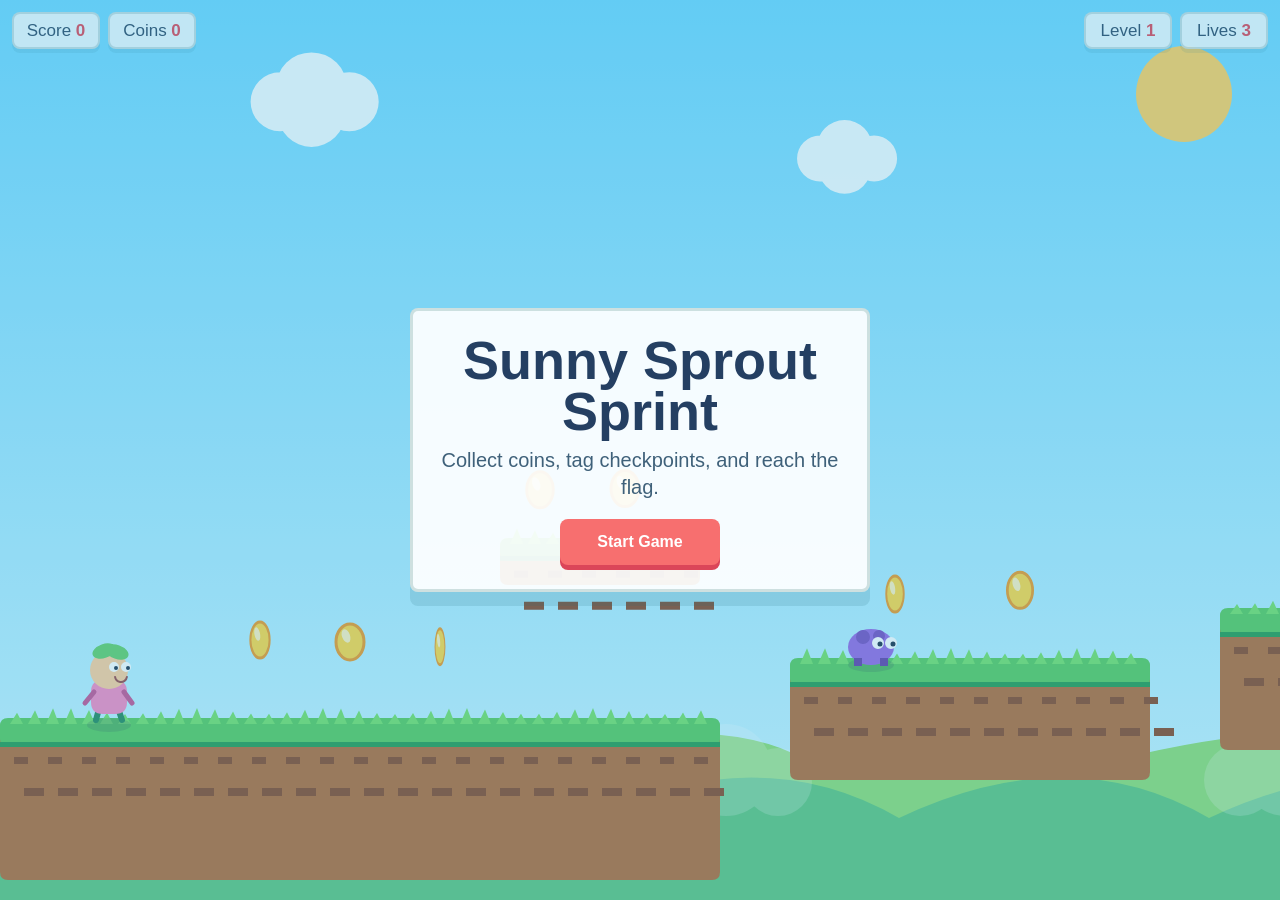
==== index.html @ 636f0938 "add-jump-and-run" ====
<!doctype html>
<html lang="en">
<head>
  <meta charset="utf-8">
  <meta name="viewport" content="width=device-width, initial-scale=1, viewport-fit=cover">
  <title>Sunny Sprout Sprint</title>
  <link rel="stylesheet" href="css/styles.css">
</head>
<body>
  <main class="game-shell" aria-label="Sunny Sprout Sprint platformer game">
    <canvas id="gameCanvas" width="1280" height="720" aria-label="Game canvas"></canvas>

    <section class="hud" aria-label="Game status">
      <div class="hud-group">
        <span>Score <strong id="scoreValue">0</strong></span>
        <span>Coins <strong id="coinValue">0</strong></span>
      </div>
      <div class="hud-group">
        <span>Level <strong id="levelValue">1</strong></span>
        <span>Lives <strong id="livesValue">3</strong></span>
      </div>
    </section>

    <section id="messagePanel" class="message-panel" aria-live="polite">
      <div class="message-card">
        <h1 id="messageTitle">Sunny Sprout Sprint</h1>
        <p id="messageText">Collect coins, tag checkpoints, and reach the flag.</p>
        <button id="primaryAction" type="button">Start Game</button>
      </div>
    </section>

    <section id="touchControls" class="touch-controls" aria-label="Touch controls">
      <div class="touch-row">
        <button class="touch-button" type="button" data-control="left" aria-label="Move left">‹</button>
        <button class="touch-button" type="button" data-control="right" aria-label="Move right">›</button>
      </div>
      <button class="touch-button jump-button" type="button" data-control="jump" aria-label="Jump">↑</button>
    </section>
  </main>

  <script src="js/config.js"></script>
  <script src="js/audio.js"></script>
  <script src="js/input.js"></script>
  <script src="js/levels.js"></script>
  <script src="js/particles.js"></script>
  <script src="js/entities.js"></script>
  <script src="js/renderer.js"></script>
  <script src="js/game.js"></script>
</body>
</html>
---- css/styles.css ----
:root {
  color-scheme: light;
  --panel-bg: rgba(255, 255, 255, 0.86);
  --panel-border: rgba(54, 119, 128, 0.22);
  --ink: #1d3850;
  --accent: #f76f6f;
  --accent-strong: #db4659;
  --sun: #ffd166;
}

* {
  box-sizing: border-box;
}

html,
body {
  width: 100%;
  height: 100%;
  margin: 0;
  overflow: hidden;
  background: #86dfff;
  color: var(--ink);
  font-family: "Trebuchet MS", "Segoe UI", sans-serif;
  touch-action: none;
  user-select: none;
}

button {
  font: inherit;
}

.game-shell {
  position: relative;
  width: 100vw;
  height: 100vh;
  min-height: 420px;
  overflow: hidden;
  background: #7cd7ff;
}

#gameCanvas {
  display: block;
  width: 100%;
  height: 100%;
}

.hud {
  position: absolute;
  top: max(12px, env(safe-area-inset-top));
  left: max(12px, env(safe-area-inset-left));
  right: max(12px, env(safe-area-inset-right));
  display: flex;
  justify-content: space-between;
  gap: 12px;
  pointer-events: none;
}

.hud-group {
  display: flex;
  flex-wrap: wrap;
  gap: 8px;
}

.hud span {
  min-width: 88px;
  padding: 8px 10px;
  border: 2px solid var(--panel-border);
  border-radius: 8px;
  background: var(--panel-bg);
  box-shadow: 0 4px 0 rgba(54, 119, 128, 0.12);
  color: #33516d;
  font-size: clamp(13px, 1.8vw, 17px);
  line-height: 1;
  text-align: center;
  white-space: nowrap;
}

.hud strong {
  color: #e04d5e;
}

.message-panel {
  position: absolute;
  inset: 0;
  display: grid;
  place-items: center;
  padding: 24px;
  background: rgba(42, 159, 205, 0.22);
}

.message-panel[hidden] {
  display: none;
}

.message-card {
  width: min(460px, calc(100vw - 32px));
  padding: 24px;
  border: 3px solid rgba(77, 134, 126, 0.24);
  border-radius: 8px;
  background: rgba(255, 255, 255, 0.92);
  box-shadow: 0 14px 0 rgba(35, 111, 122, 0.15);
  text-align: center;
}

.message-card h1 {
  margin: 0 0 10px;
  color: #243f62;
  font-size: clamp(30px, 5vw, 54px);
  line-height: 0.95;
}

.message-card p {
  margin: 0 0 18px;
  color: #3f617a;
  font-size: clamp(16px, 2.5vw, 20px);
  line-height: 1.35;
}

#primaryAction {
  min-width: 160px;
  min-height: 46px;
  padding: 10px 18px;
  border: 0;
  border-radius: 8px;
  background: var(--accent);
  box-shadow: 0 5px 0 var(--accent-strong);
  color: white;
  cursor: pointer;
  font-weight: 800;
}

#primaryAction:active {
  transform: translateY(3px);
  box-shadow: 0 2px 0 var(--accent-strong);
}

.touch-controls {
  position: absolute;
  left: max(14px, env(safe-area-inset-left));
  right: max(14px, env(safe-area-inset-right));
  bottom: max(14px, env(safe-area-inset-bottom));
  display: none;
  align-items: end;
  justify-content: space-between;
  gap: 16px;
  pointer-events: none;
}

.touch-row {
  display: flex;
  gap: 10px;
}

.touch-button {
  width: 58px;
  height: 58px;
  border: 2px solid rgba(255, 255, 255, 0.8);
  border-radius: 50%;
  background: rgba(255, 255, 255, 0.72);
  box-shadow: 0 5px 0 rgba(38, 112, 135, 0.22);
  color: #2b5872;
  font-size: 34px;
  font-weight: 900;
  line-height: 1;
  pointer-events: auto;
}

.jump-button {
  width: 68px;
  height: 68px;
  background: rgba(255, 209, 102, 0.82);
  color: #9a5325;
}

.touch-button:active,
.touch-button.is-pressed {
  transform: translateY(3px);
  box-shadow: 0 2px 0 rgba(38, 112, 135, 0.22);
}

@media (hover: none), (pointer: coarse), (max-width: 760px) {
  .touch-controls {
    display: flex;
  }

  .hud {
    align-items: flex-start;
  }

  .hud span {
    min-width: 70px;
    padding: 7px 8px;
  }

  .game-shell {
    min-height: 360px;
  }
}

@media (max-width: 540px) {
  .hud {
    gap: 8px;
  }

  .hud-group {
    max-width: 50%;
  }

  .hud span {
    font-size: 12px;
  }

  .message-card {
    padding: 20px;
  }
}
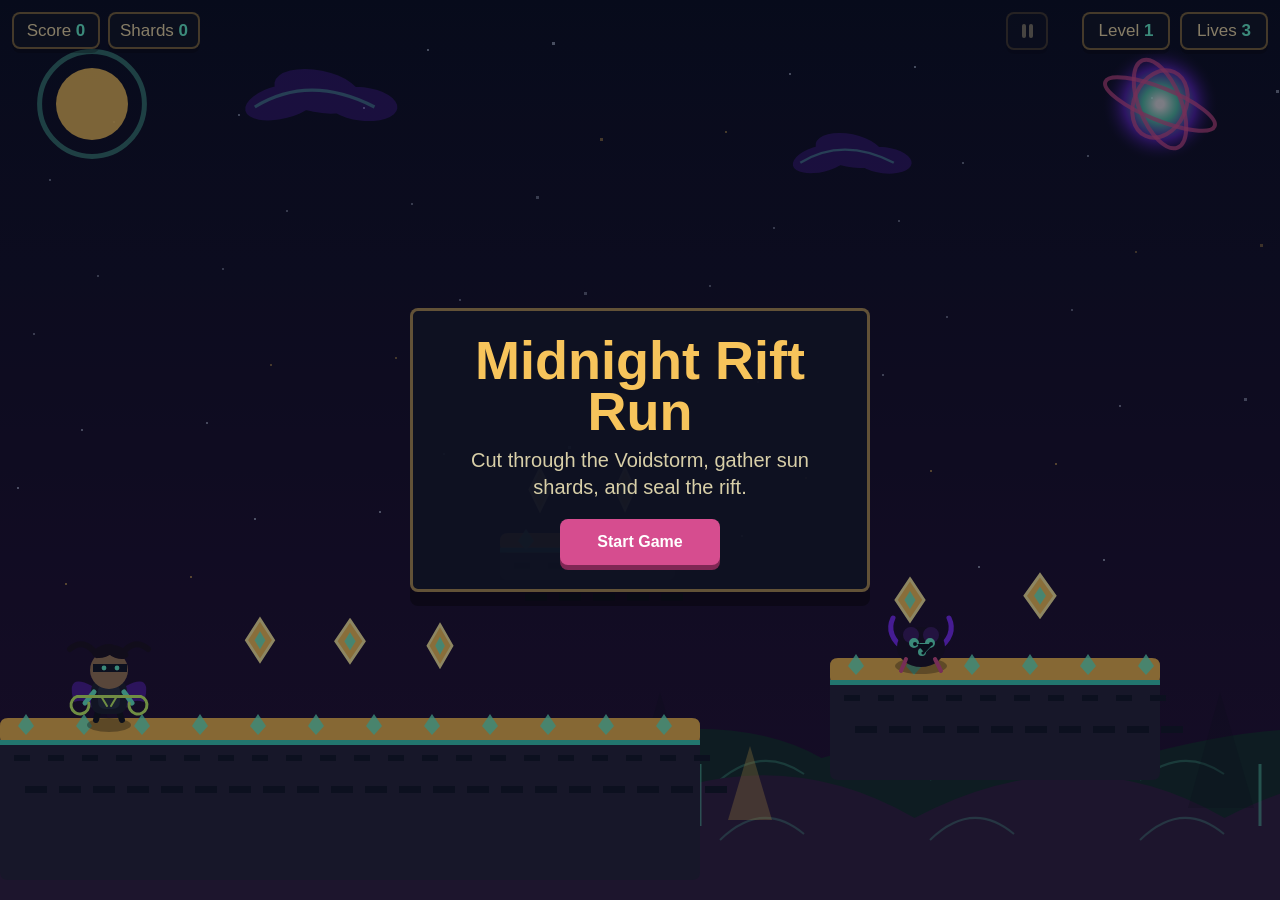
==== commit df1f7c2b: "Polish portfolio presentation" ====
--- a/index.html
+++ b/index.html
@@ -2,49 +2,15 @@
 <html lang="en">
 <head>
   <meta charset="utf-8">
-  <meta name="viewport" content="width=device-width, initial-scale=1, viewport-fit=cover">
-  <title>Sunny Sprout Sprint</title>
-  <link rel="stylesheet" href="css/styles.css">
+  <meta name="viewport" content="width=device-width, initial-scale=1">
+  <meta http-equiv="refresh" content="0; url=frontend/index.html">
+  <title>Midnight Rift Run</title>
+  <link rel="canonical" href="frontend/index.html">
 </head>
 <body>
-  <main class="game-shell" aria-label="Sunny Sprout Sprint platformer game">
-    <canvas id="gameCanvas" width="1280" height="720" aria-label="Game canvas"></canvas>
-
-    <section class="hud" aria-label="Game status">
-      <div class="hud-group">
-        <span>Score <strong id="scoreValue">0</strong></span>
-        <span>Coins <strong id="coinValue">0</strong></span>
-      </div>
-      <div class="hud-group">
-        <span>Level <strong id="levelValue">1</strong></span>
-        <span>Lives <strong id="livesValue">3</strong></span>
-      </div>
-    </section>
-
-    <section id="messagePanel" class="message-panel" aria-live="polite">
-      <div class="message-card">
-        <h1 id="messageTitle">Sunny Sprout Sprint</h1>
-        <p id="messageText">Collect coins, tag checkpoints, and reach the flag.</p>
-        <button id="primaryAction" type="button">Start Game</button>
-      </div>
-    </section>
-
-    <section id="touchControls" class="touch-controls" aria-label="Touch controls">
-      <div class="touch-row">
-        <button class="touch-button" type="button" data-control="left" aria-label="Move left">‹</button>
-        <button class="touch-button" type="button" data-control="right" aria-label="Move right">›</button>
-      </div>
-      <button class="touch-button jump-button" type="button" data-control="jump" aria-label="Jump">↑</button>
-    </section>
-  </main>
-
-  <script src="js/config.js"></script>
-  <script src="js/audio.js"></script>
-  <script src="js/input.js"></script>
-  <script src="js/levels.js"></script>
-  <script src="js/particles.js"></script>
-  <script src="js/entities.js"></script>
-  <script src="js/renderer.js"></script>
-  <script src="js/game.js"></script>
+  <p>Opening <a href="frontend/index.html">Midnight Rift Run</a>...</p>
+  <script>
+    window.location.replace("frontend/index.html");
+  </script>
 </body>
 </html>
